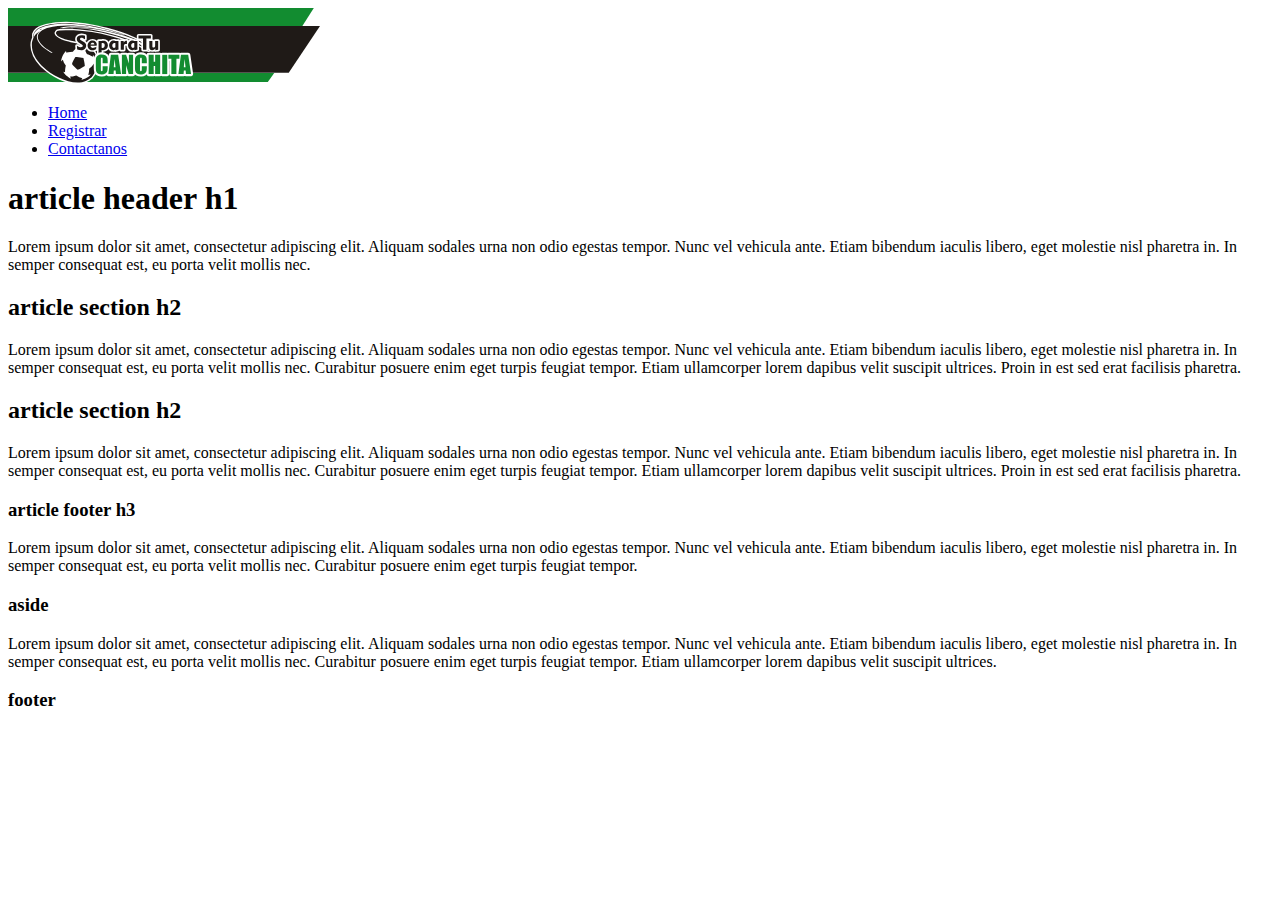
==== index.html @ d815b253 "logo y algo mas" ====
<!doctype html>
<html  lang="es">
    <head>
        <meta charset="utf-8">
        <title>SeparaTuCanchita</title>
        <meta name="description" content="Web para que reservar una cancha de futbol">
        <meta name="viewport" content="width=device-width, initial-scale=1">

        <link rel="stylesheet" href="css/normalize.min.css">
        <link rel="stylesheet" href="css/estilos.css">

        <script src="js/vendor/modernizr-2.8.3-respond-1.4.2.min.js"></script>
        <scrip src="js/main.js"></scrip>
    </head>
    <body>

        <div class="header-container">
            <header class="wrapper">
               <img src="img/logo.svg" alt="logo">
                <nav>
                    <ul>
                        <li><a href="#">Home</a></li>
                        <li><a href="#">Registrar</a></li>
                        <li><a href="#">Contactanos</a></li>
                    </ul>
                </nav>
            </header>
        </div>

        <div class="main-container">
            <div class="main-wrapper ">

                <article>
                    <header>
                        <h1>article header h1</h1>
                        <p>Lorem ipsum dolor sit amet, consectetur adipiscing elit. Aliquam sodales urna non odio egestas tempor. Nunc vel vehicula ante. Etiam bibendum iaculis libero, eget molestie nisl pharetra in. In semper consequat est, eu porta velit mollis nec.</p>
                    </header>
                    <section>
                        <h2>article section h2</h2>
                        <p>Lorem ipsum dolor sit amet, consectetur adipiscing elit. Aliquam sodales urna non odio egestas tempor. Nunc vel vehicula ante. Etiam bibendum iaculis libero, eget molestie nisl pharetra in. In semper consequat est, eu porta velit mollis nec. Curabitur posuere enim eget turpis feugiat tempor. Etiam ullamcorper lorem dapibus velit suscipit ultrices. Proin in est sed erat facilisis pharetra.</p>
                    </section>
                    <section>
                        <h2>article section h2</h2>
                        <p>Lorem ipsum dolor sit amet, consectetur adipiscing elit. Aliquam sodales urna non odio egestas tempor. Nunc vel vehicula ante. Etiam bibendum iaculis libero, eget molestie nisl pharetra in. In semper consequat est, eu porta velit mollis nec. Curabitur posuere enim eget turpis feugiat tempor. Etiam ullamcorper lorem dapibus velit suscipit ultrices. Proin in est sed erat facilisis pharetra.</p>
                    </section>
                    <footer>
                        <h3>article footer h3</h3>
                        <p>Lorem ipsum dolor sit amet, consectetur adipiscing elit. Aliquam sodales urna non odio egestas tempor. Nunc vel vehicula ante. Etiam bibendum iaculis libero, eget molestie nisl pharetra in. In semper consequat est, eu porta velit mollis nec. Curabitur posuere enim eget turpis feugiat tempor.</p>
                    </footer>
                </article>

                <aside>
                    <h3>aside</h3>
                    <p>Lorem ipsum dolor sit amet, consectetur adipiscing elit. Aliquam sodales urna non odio egestas tempor. Nunc vel vehicula ante. Etiam bibendum iaculis libero, eget molestie nisl pharetra in. In semper consequat est, eu porta velit mollis nec. Curabitur posuere enim eget turpis feugiat tempor. Etiam ullamcorper lorem dapibus velit suscipit ultrices.</p>
                </aside>

            </div> <!-- #main -->
        </div> <!-- #main-container -->

        <div class="footer-container">
            <footer class="wrapper">
                <h3>footer</h3>
            </footer>
        </div>

        <script src="//ajax.googleapis.com/ajax/libs/jquery/1.11.2/jquery.min.js"></script>
        <script>window.jQuery || document.write('<script src="js/vendor/jquery-1.11.2.min.js"><\/script>')</script>

        <script src="js/main.js"></script>
    </body>
</html>
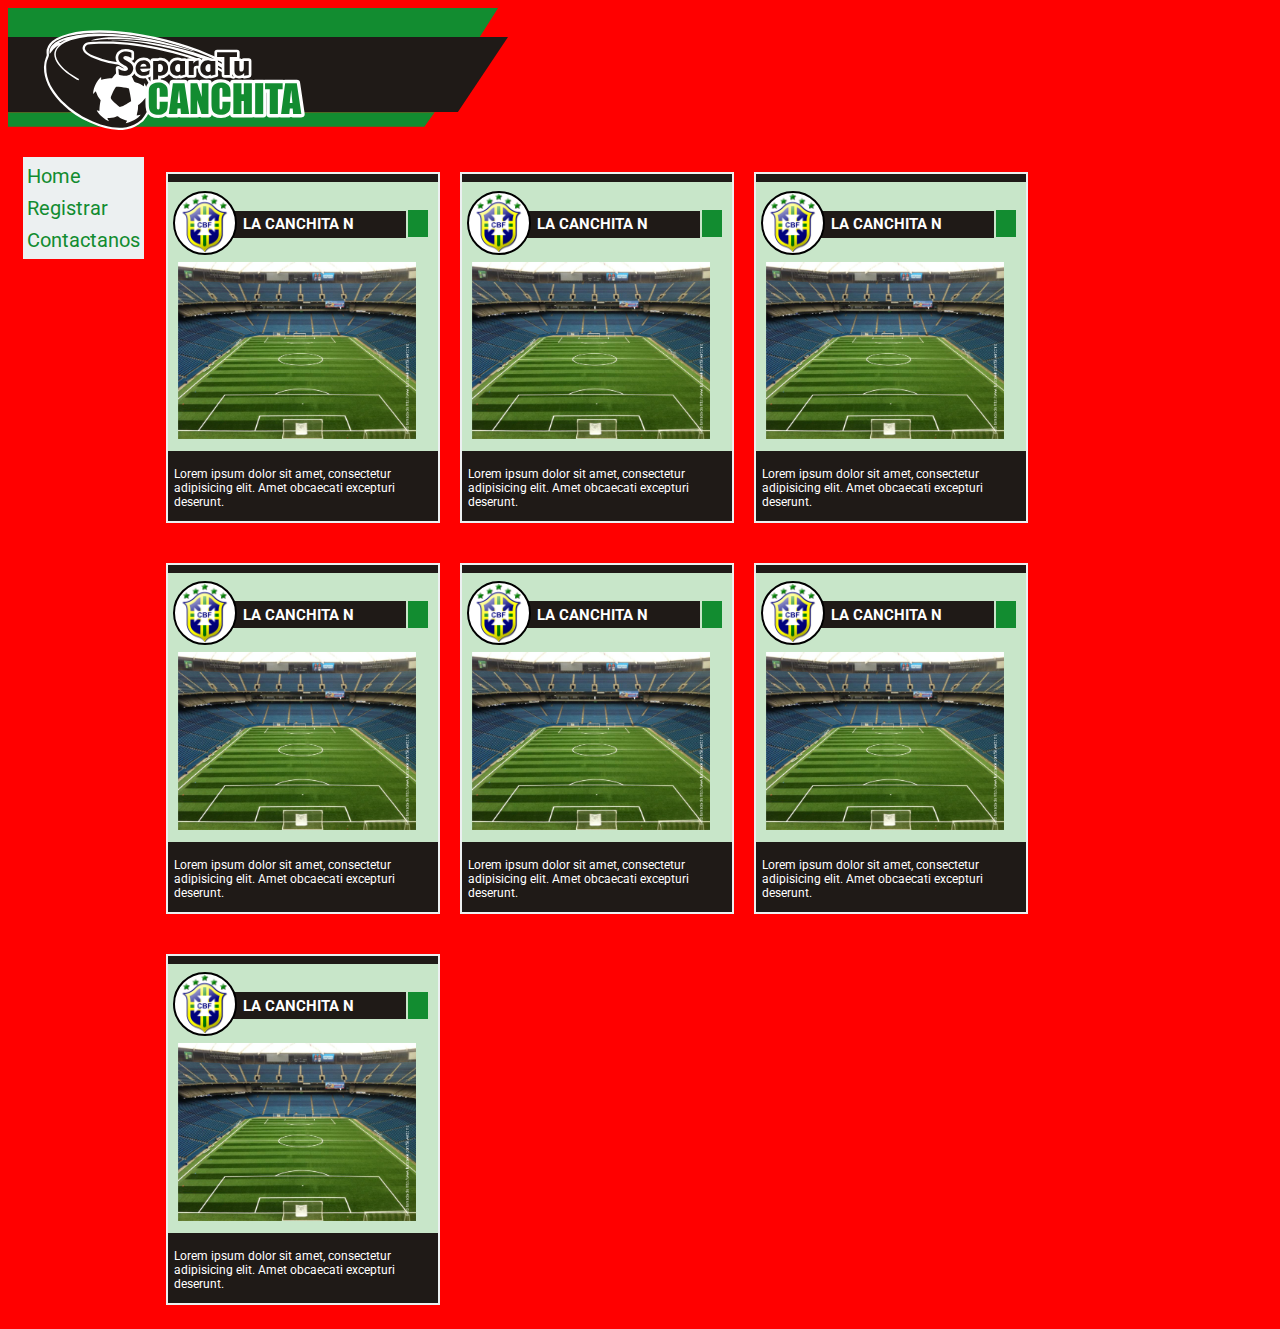
==== commit 1a221aac: "casi terminando" ====
--- a/index.html
+++ b/index.html
@@ -11,57 +11,155 @@
 
         <script src="js/vendor/modernizr-2.8.3-respond-1.4.2.min.js"></script>
         <scrip src="js/main.js"></scrip>
+        <style>body{overflow-y: scroll; overflow-x: hidden;}</style>
     </head>
     <body>
-
         <div class="header-container">
             <header class="wrapper">
-               <img src="img/logo.svg" alt="logo">
+                <img src="img/logo.svg" alt="logo">
                 <nav>
+                    <div id="lista">
                     <ul>
-                        <li><a href="#">Home</a></li>
-                        <li><a href="#">Registrar</a></li>
+                        <li><a id="Home" href="index.html">Home</a></li>
+                        <li><a id="Registrar" href="#">Registrar</a></li>
                         <li><a href="#">Contactanos</a></li>
                     </ul>
+                    </div>
                 </nav>
             </header>
         </div>
 
+        <div id="grande">
         <div class="main-container">
-            <div class="main-wrapper ">
-
+            <div class="main ">
                 <article>
-                    <header>
-                        <h1>article header h1</h1>
-                        <p>Lorem ipsum dolor sit amet, consectetur adipiscing elit. Aliquam sodales urna non odio egestas tempor. Nunc vel vehicula ante. Etiam bibendum iaculis libero, eget molestie nisl pharetra in. In semper consequat est, eu porta velit mollis nec.</p>
-                    </header>
                     <section>
-                        <h2>article section h2</h2>
-                        <p>Lorem ipsum dolor sit amet, consectetur adipiscing elit. Aliquam sodales urna non odio egestas tempor. Nunc vel vehicula ante. Etiam bibendum iaculis libero, eget molestie nisl pharetra in. In semper consequat est, eu porta velit mollis nec. Curabitur posuere enim eget turpis feugiat tempor. Etiam ullamcorper lorem dapibus velit suscipit ultrices. Proin in est sed erat facilisis pharetra.</p>
+                        <div id="logocancha">
+                            <img src="img/cancha.png" alt="">
+                        </div>
+                        <h2><a href="pagecancha.html">LA CANCHITA N</a></h2>
+                        <div id="cuadrado"></div>
+                        <div id="estadio">
+                            <a href="pagecancha.html"><img src="img/estadio.png" alt=""></a>
+                        </div>                
                     </section>
-                    <section>
-                        <h2>article section h2</h2>
-                        <p>Lorem ipsum dolor sit amet, consectetur adipiscing elit. Aliquam sodales urna non odio egestas tempor. Nunc vel vehicula ante. Etiam bibendum iaculis libero, eget molestie nisl pharetra in. In semper consequat est, eu porta velit mollis nec. Curabitur posuere enim eget turpis feugiat tempor. Etiam ullamcorper lorem dapibus velit suscipit ultrices. Proin in est sed erat facilisis pharetra.</p>
-                    </section>
-                    <footer>
-                        <h3>article footer h3</h3>
-                        <p>Lorem ipsum dolor sit amet, consectetur adipiscing elit. Aliquam sodales urna non odio egestas tempor. Nunc vel vehicula ante. Etiam bibendum iaculis libero, eget molestie nisl pharetra in. In semper consequat est, eu porta velit mollis nec. Curabitur posuere enim eget turpis feugiat tempor.</p>
-                    </footer>
                 </article>
 
-                <aside>
-                    <h3>aside</h3>
-                    <p>Lorem ipsum dolor sit amet, consectetur adipiscing elit. Aliquam sodales urna non odio egestas tempor. Nunc vel vehicula ante. Etiam bibendum iaculis libero, eget molestie nisl pharetra in. In semper consequat est, eu porta velit mollis nec. Curabitur posuere enim eget turpis feugiat tempor. Etiam ullamcorper lorem dapibus velit suscipit ultrices.</p>
-                </aside>
+            </div> <!-- #main -->
+                <p>Lorem ipsum dolor sit amet, consectetur adipisicing elit. Amet obcaecati excepturi deserunt.</p>  
+        </div> <!-- #main-container -->
+        <div class="main-container">
+            <div class="main ">
+                <article>
+                    <section>
+                        <div id="logocancha">
+                            <img src="img/cancha.png" alt="">
+                        </div>
+                        <h2><a href="pagecancha.html">LA CANCHITA N</a></h2>
+                        <div id="cuadrado"></div>
+                        <div id="estadio">
+                            <a href="pagecancha.html"><img src="img/estadio.png" alt=""></a>
+                        </div>                
+                    </section>
+                </article>
 
             </div> <!-- #main -->
+                <p>Lorem ipsum dolor sit amet, consectetur adipisicing elit. Amet obcaecati excepturi deserunt.</p>  
+        </div> <!-- #main-container -->
+        <div class="main-container">
+            <div class="main ">
+                <article>
+                    <section>
+                        <div id="logocancha">
+                            <img src="img/cancha.png" alt="">
+                        </div>
+                        <h2><a href="pagecancha.html">LA CANCHITA N</a></h2>
+                        <div id="cuadrado"></div>
+                        <div id="estadio">
+                            <a href="pagecancha.html"><img src="img/estadio.png" alt=""></a>
+                        </div>                
+                    </section>
+                </article>
+
+            </div> <!-- #main -->
+                <p>Lorem ipsum dolor sit amet, consectetur adipisicing elit. Amet obcaecati excepturi deserunt.</p>  
+        </div> <!-- #main-container -->
+        <div class="main-container">
+            <div class="main ">
+                <article>
+                    <section>
+                        <div id="logocancha">
+                            <img src="img/cancha.png" alt="">
+                        </div>
+                        <h2><a href="pagecancha.html">LA CANCHITA N</a></h2>
+                        <div id="cuadrado"></div>
+                        <div id="estadio">
+                            <a href="pagecancha.html"><img src="img/estadio.png" alt=""></a>
+                        </div>                
+                    </section>
+                </article>
+
+            </div> <!-- #main -->
+                <p>Lorem ipsum dolor sit amet, consectetur adipisicing elit. Amet obcaecati excepturi deserunt.</p>  
         </div> <!-- #main-container -->
 
-        <div class="footer-container">
-            <footer class="wrapper">
-                <h3>footer</h3>
-            </footer>
-        </div>
+        <div class="main-container">
+            <div class="main ">
+                <article>
+                    <section>
+                        <div id="logocancha">
+                            <img src="img/cancha.png" alt="">
+                        </div>
+                        <h2><a href="pagecancha.html">LA CANCHITA N</a></h2>
+                        <div id="cuadrado"></div>
+                        <div id="estadio">
+                            <a href="pagecancha.html"><img src="img/estadio.png" alt=""></a>
+                        </div>                
+                    </section>
+                </article>
+
+            </div> <!-- #main -->
+                <p>Lorem ipsum dolor sit amet, consectetur adipisicing elit. Amet obcaecati excepturi deserunt.</p>  
+        </div> <!-- #main-container -->
+        <div class="main-container">
+            <div class="main ">
+                <article>
+                    <section>
+                        <div id="logocancha">
+                            <img src="img/cancha.png" alt="">
+                        </div>
+                        <h2><a href="pagecancha.html">LA CANCHITA N</a></h2>
+                        <div id="cuadrado"></div>
+                        <div id="estadio">
+                            <a href="pagecancha.html"><img src="img/estadio.png" alt=""></a>
+                        </div>                
+                    </section>
+                </article>
+
+            </div> <!-- #main -->
+                <p>Lorem ipsum dolor sit amet, consectetur adipisicing elit. Amet obcaecati excepturi deserunt.</p>  
+        </div> <!-- #main-container -->
+        <div class="main-container">
+            <div class="main ">
+                <article>
+                    <section>
+                        <div id="logocancha">
+                            <img src="img/cancha.png" alt="">
+                        </div>
+                        <h2><a href="pagecancha.html">LA CANCHITA N</a></h2>
+                        <div id="cuadrado"></div>
+                        <div id="estadio">
+                            <a href="pagecancha.html"><img src="img/estadio.png" alt=""></a>
+                        </div>                
+                    </section>
+                </article>
+
+            </div> <!-- #main -->
+                <p>Lorem ipsum dolor sit amet, consectetur adipisicing elit. Amet obcaecati excepturi deserunt.</p>  
+        </div> <!-- #main-container -->
+
+    
+        </div> <!-- #grande -->
 
         <script src="//ajax.googleapis.com/ajax/libs/jquery/1.11.2/jquery.min.js"></script>
         <script>window.jQuery || document.write('<script src="js/vendor/jquery-1.11.2.min.js"><\/script>')</script>
--- a/css/estilos.css
+++ b/css/estilos.css
@@ -0,0 +1,211 @@
+@import url("https://fonts.googleapis.com/css?family=Roboto:400,700");
+body {
+  background-color: #ecf0f1;
+  font-family: 'Roboto', sans-serif;
+}
+.header-container {
+  margin-top: 1.5em;
+}
+.header-container .wrapper nav ul li {
+  margin-top: 0.5em;
+  display: inline-block;
+}
+.header-container .wrapper nav ul li a {
+  text-decoration: none;
+  color: #ecf0f1;
+  background-color: #128c30;
+  padding: 0.35em 0.6em 0.35em 0.6em;
+  font-size: 17px;
+  margin-left: -10px;
+}
+.header-container .wrapper nav ul li a:hover {
+  color: #128c30;
+  background-color: #ecf0f1;
+}
+.main-container {
+  background-color: #1f1a17;
+  margin: 1.5em 12% 1em 8%;
+  width: 270px;
+  border: 2px solid #ecf0f1;
+}
+.main-container .main {
+  background-color: #c8e6c9;
+  border: 2px solid none;
+  padding: 1em 2em 0.5em 0;
+  margin: 0.5em 0 1em 0;
+}
+#logocancha img {
+  margin-top: -20px;
+  margin-left: 5px;
+  background-color: #fff;
+  border: 2px solid #000;
+  width: 60px;
+  border-radius: 50%;
+  position: absolute;
+}
+h2 {
+  background-color: #1f1a17;
+  color: #fff;
+  font-size: 15px;
+  margin-left: 60px;
+  padding: 0.3em 0.2em 0.3em 0.7em;
+}
+#cuadrado {
+  background-color: #128c30;
+  margin-left: 220px;
+  margin-top: -40px;
+  width: 20px;
+  height: 27px;
+  position: absolute;
+}
+#estadio {
+  width: 270px;
+  margin-top: 1.5em;
+}
+#estadio img {
+  width: 250px;
+  margin-left: 10px;
+}
+p {
+  margin-left: 0.5em;
+  font-size: 12px;
+  color: #fff;
+}
+section h2 a {
+  text-decoration: none;
+  color: #fff;
+}
+@media screen and (min-width: 350px) {
+  .header-container .wrapper nav {
+    margin-left: 17px;
+  }
+  .main-container {
+    margin-left: 40px;
+  }
+}
+@media screen and (min-width: 475px) {
+  .header-container .wrapper img {
+    width: 400px;
+  }
+  .header-container .wrapper nav {
+    margin-left: 10px;
+  }
+  .header-container .wrapper nav ul li a {
+    background-color: #128c30;
+    font-size: 20px;
+    padding: 0.35em 1em 0.35em 0.6em;
+    margin: 0 0.3em 0 0.3em;
+  }
+  .main-container {
+    margin-left: 55px;
+    width: 375px;
+  }
+  .main-container .main article section h2 a {
+    padding: 0em 0.2em 0.3em 2em;
+  }
+  .main-container .main article section #cuadrado {
+    margin-left: 340px;
+    margin-top: -39px;
+  }
+  .main-container .main article section #estadio a img {
+    width: 350px;
+  }
+}
+@media screen and (min-width: 540px) {
+  .header-container .wrapper nav {
+    margin-left: 70px;
+  }
+  .main-container {
+    margin-left: 115px;
+  }
+}
+@media screen and (min-width: 700px) {
+  .header-container .wrapper img {
+    width: 400px;
+  }
+  .header-container .wrapper nav {
+    margin-left: 0px;
+    width: 100%;
+    margin-top: 30px;
+  }
+  .header-container .wrapper nav #lista {
+    width: 100%;
+    margin-left: 10%;
+  }
+  .header-container .wrapper nav ul li a {
+    background-color: #128c30;
+    font-size: 20px;
+    padding: 0.35em 2.2em 0.35em 2.2em;
+    margin-left: 15px;
+  }
+  .main-container {
+    margin-left: 60px;
+    width: 35%;
+    vertical-align: top;
+    display: inline-block;
+    margin-right: 0px;
+  }
+  .main-container .main article section h2 a {
+    padding: 0em 0.2em 0.3em 0.3em;
+  }
+  .main-container .main article section #cuadrado {
+    margin-left: 30%;
+    margin-top: -40px;
+  }
+  .main-container .main article section #estadio {
+    width: 100%;
+  }
+  .main-container .main article section #estadio a img {
+    width: 100%;
+  }
+}
+@media screen and (min-width: 1024px) {
+  .header-container {
+    margin-top: 0;
+  }
+  .header-container .wrapper img {
+    width: 500px;
+  }
+  .header-container .wrapper nav ul li {
+    display: block;
+  }
+  .header-container .wrapper nav #lista {
+    margin: 0;
+    width: 125px;
+    z-index: 3;
+    margin-right: 200px;
+  }
+  .header-container .wrapper nav ul li a {
+    padding: 0.35em 0.2em 0.35em 0.2em;
+    margin-left: -30%;
+  }
+  .header-container .wrapper nav ul li #Home {
+    padding-right: 63px;
+  }
+  .header-container .wrapper nav ul li #Registrar {
+    padding-right: 36px;
+  }
+  .header-container .wrapper nav ul li a {
+    color: #128c30;
+    background-color: #ecf0f1;
+  }
+  .header-container .wrapper nav ul li a:hover {
+    color: #ecf0f1;
+    background-color: #128c30;
+  }
+  #grande {
+    margin-top: -120px;
+    margin-left: 150px;
+    width: 90%;
+  }
+  .main-container {
+    background-color: #1f1a17;
+    margin: 1.5em 0.5em 1em 0.5em;
+    width: 270px;
+    border: 2px solid #ecf0f1;
+  }
+  .main-container .main article section #cuadrado {
+    margin-left: 240px;
+    margin-top: -40px;
+  }
+}
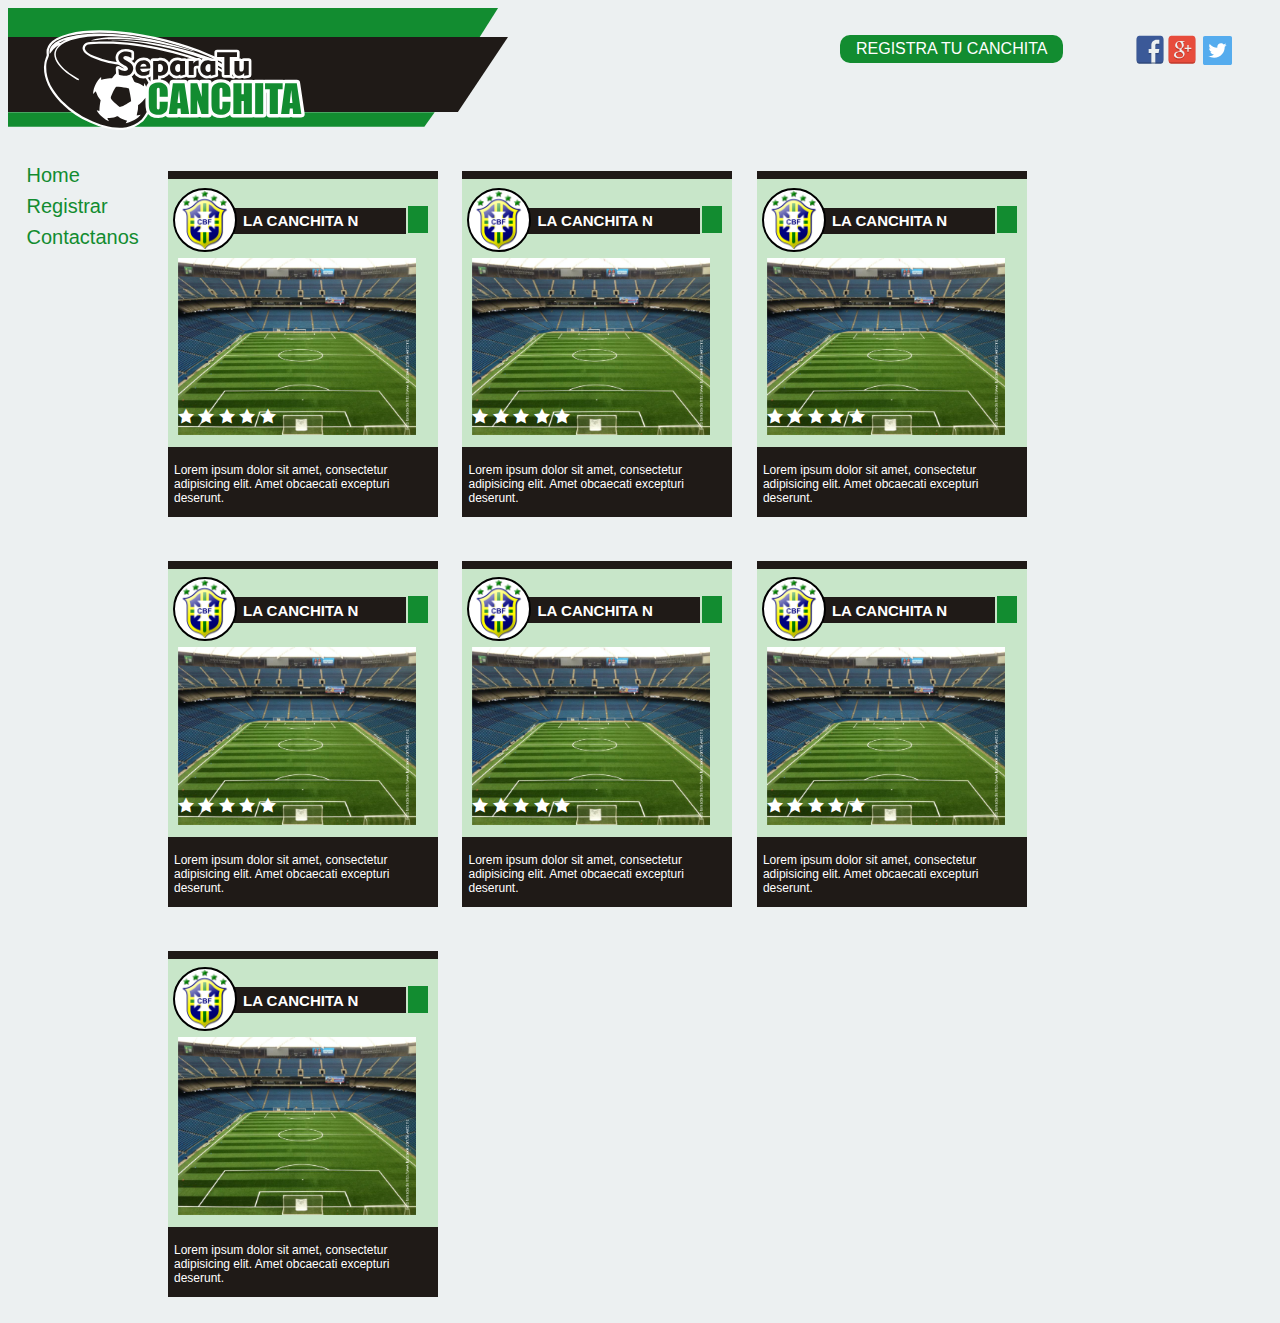
==== commit 32472d03: "ya por terminar" ====
--- a/index.html
+++ b/index.html
@@ -37,96 +37,138 @@
                         <div id="logocancha">
                             <img src="img/cancha.png" alt="">
                         </div>
-                        <h2><a href="pagecancha.html">LA CANCHITA N</a></h2>
-                        <div id="cuadrado"></div>
-                        <div id="estadio">
-                            <a href="pagecancha.html"><img src="img/estadio.png" alt=""></a>
-                        </div>                
-                    </section>
-                </article>
-
-            </div> <!-- #main -->
-                <p>Lorem ipsum dolor sit amet, consectetur adipisicing elit. Amet obcaecati excepturi deserunt.</p>  
-        </div> <!-- #main-container -->
-        <div class="main-container">
-            <div class="main ">
-                <article>
-                    <section>
-                        <div id="logocancha">
-                            <img src="img/cancha.png" alt="">
-                        </div>
-                        <h2><a href="pagecancha.html">LA CANCHITA N</a></h2>
-                        <div id="cuadrado"></div>
-                        <div id="estadio">
-                            <a href="pagecancha.html"><img src="img/estadio.png" alt=""></a>
-                        </div>                
-                    </section>
-                </article>
-
-            </div> <!-- #main -->
-                <p>Lorem ipsum dolor sit amet, consectetur adipisicing elit. Amet obcaecati excepturi deserunt.</p>  
-        </div> <!-- #main-container -->
-        <div class="main-container">
-            <div class="main ">
-                <article>
-                    <section>
-                        <div id="logocancha">
-                            <img src="img/cancha.png" alt="">
-                        </div>
-                        <h2><a href="pagecancha.html">LA CANCHITA N</a></h2>
-                        <div id="cuadrado"></div>
-                        <div id="estadio">
-                            <a href="pagecancha.html"><img src="img/estadio.png" alt=""></a>
-                        </div>                
-                    </section>
-                </article>
-
-            </div> <!-- #main -->
-                <p>Lorem ipsum dolor sit amet, consectetur adipisicing elit. Amet obcaecati excepturi deserunt.</p>  
-        </div> <!-- #main-container -->
-        <div class="main-container">
-            <div class="main ">
-                <article>
-                    <section>
-                        <div id="logocancha">
-                            <img src="img/cancha.png" alt="">
-                        </div>
-                        <h2><a href="pagecancha.html">LA CANCHITA N</a></h2>
-                        <div id="cuadrado"></div>
-                        <div id="estadio">
-                            <a href="pagecancha.html"><img src="img/estadio.png" alt=""></a>
-                        </div>                
-                    </section>
-                </article>
-
-            </div> <!-- #main -->
-                <p>Lorem ipsum dolor sit amet, consectetur adipisicing elit. Amet obcaecati excepturi deserunt.</p>  
-        </div> <!-- #main-container -->
-
-        <div class="main-container">
-            <div class="main ">
-                <article>
-                    <section>
-                        <div id="logocancha">
-                            <img src="img/cancha.png" alt="">
-                        </div>
-                        <h2><a href="pagecancha.html">LA CANCHITA N</a></h2>
-                        <div id="cuadrado"></div>
-                        <div id="estadio">
-                            <a href="pagecancha.html"><img src="img/estadio.png" alt=""></a>
-                        </div>                
-                    </section>
-                </article>
-
-            </div> <!-- #main -->
-                <p>Lorem ipsum dolor sit amet, consectetur adipisicing elit. Amet obcaecati excepturi deserunt.</p>  
-        </div> <!-- #main-container -->
-        <div class="main-container">
-            <div class="main ">
-                <article>
-                    <section>
-                        <div id="logocancha">
-                            <img src="img/cancha.png" alt="">
+                        <div id="estrellas">
+                            <a class="estrellita" href="#"></a>
+                            <a class="estrellita" href="#"></a>
+                            <a class="estrellita" href="#"></a>
+                            <a class="estrellita" href="#"></a>
+                            <a class="estrellita" href="#"></a>
+                        </div>
+                        <h2><a href="pagecancha.html">LA CANCHITA N</a></h2>
+                        <div id="cuadrado"></div>
+                        <div id="estadio">
+                            <a href="pagecancha.html"><img src="img/estadio.png" alt=""></a>
+                        </div>                
+                    </section>
+                </article>
+
+            </div> <!-- #main -->
+                <p>Lorem ipsum dolor sit amet, consectetur adipisicing elit. Amet obcaecati excepturi deserunt.</p>  
+        </div> <!-- #main-container -->
+        <div class="main-container">
+            <div class="main ">
+                <article>
+                    <section>
+                        <div id="logocancha">
+                            <img src="img/cancha.png" alt="">
+                        </div>
+                        <div id="estrellas">
+                            <a class="estrellita" href="#"></a>
+                            <a class="estrellita" href="#"></a>
+                            <a class="estrellita" href="#"></a>
+                            <a class="estrellita" href="#"></a>
+                            <a class="estrellita" href="#"></a>
+                        </div>
+                        <h2><a href="pagecancha.html">LA CANCHITA N</a></h2>
+                        <div id="cuadrado"></div>
+                        <div id="estadio">
+                            <a href="pagecancha.html"><img src="img/estadio.png" alt=""></a>
+                        </div>                
+                    </section>
+                </article>
+
+            </div> <!-- #main -->
+                <p>Lorem ipsum dolor sit amet, consectetur adipisicing elit. Amet obcaecati excepturi deserunt.</p>  
+        </div> <!-- #main-container -->
+        <div class="main-container">
+            <div class="main ">
+                <article>
+                    <section>
+                        <div id="logocancha">
+                            <img src="img/cancha.png" alt="">
+                        </div>
+                        <div id="estrellas">
+                            <a class="estrellita" href="#"></a>
+                            <a class="estrellita" href="#"></a>
+                            <a class="estrellita" href="#"></a>
+                            <a class="estrellita" href="#"></a>
+                            <a class="estrellita" href="#"></a>
+                        </div>
+                        <h2><a href="pagecancha.html">LA CANCHITA N</a></h2>
+                        <div id="cuadrado"></div>
+                        <div id="estadio">
+                            <a href="pagecancha.html"><img src="img/estadio.png" alt=""></a>
+                        </div>                
+                    </section>
+                </article>
+
+            </div> <!-- #main -->
+                <p>Lorem ipsum dolor sit amet, consectetur adipisicing elit. Amet obcaecati excepturi deserunt.</p>  
+        </div> <!-- #main-container -->
+        <div class="main-container">
+            <div class="main ">
+                <article>
+                    <section>
+                        <div id="logocancha">
+                            <img src="img/cancha.png" alt="">
+                        </div>
+                        <div id="estrellas">
+                            <a class="estrellita" href="#"></a>
+                            <a class="estrellita" href="#"></a>
+                            <a class="estrellita" href="#"></a>
+                            <a class="estrellita" href="#"></a>
+                            <a class="estrellita" href="#"></a>
+                        </div>
+                        <h2><a href="pagecancha.html">LA CANCHITA N</a></h2>
+                        <div id="cuadrado"></div>
+                        <div id="estadio">
+                            <a href="pagecancha.html"><img src="img/estadio.png" alt=""></a>
+                        </div>                
+                    </section>
+                </article>
+
+            </div> <!-- #main -->
+                <p>Lorem ipsum dolor sit amet, consectetur adipisicing elit. Amet obcaecati excepturi deserunt.</p>  
+        </div> <!-- #main-container -->
+
+        <div class="main-container">
+            <div class="main ">
+                <article>
+                    <section>
+                        <div id="logocancha">
+                            <img src="img/cancha.png" alt="">
+                        </div>
+                        <div id="estrellas">
+                            <a class="estrellita" href="#"></a>
+                            <a class="estrellita" href="#"></a>
+                            <a class="estrellita" href="#"></a>
+                            <a class="estrellita" href="#"></a>
+                            <a class="estrellita" href="#"></a>
+                        </div>
+                        <h2><a href="pagecancha.html">LA CANCHITA N</a></h2>
+                        <div id="cuadrado"></div>
+                        <div id="estadio">
+                            <a href="pagecancha.html"><img src="img/estadio.png" alt=""></a>
+                        </div>                
+                    </section>
+                </article>
+
+            </div> <!-- #main -->
+                <p>Lorem ipsum dolor sit amet, consectetur adipisicing elit. Amet obcaecati excepturi deserunt.</p>  
+        </div> <!-- #main-container -->
+        <div class="main-container">
+            <div class="main ">
+                <article>
+                    <section>
+                        <div id="logocancha">
+                            <img src="img/cancha.png" alt="">
+                        </div>
+                        <div id="estrellas">
+                            <a class="estrellita" href="#"></a>
+                            <a class="estrellita" href="#"></a>
+                            <a class="estrellita" href="#"></a>
+                            <a class="estrellita" href="#"></a>
+                            <a class="estrellita" href="#"></a>
                         </div>
                         <h2><a href="pagecancha.html">LA CANCHITA N</a></h2>
                         <div id="cuadrado"></div>
--- a/css/estilos.css
+++ b/css/estilos.css
@@ -1,3 +1,10 @@
+@font-face {
+  font-family: 'icomoon';
+  src: url("../fonts/icomoon.eot");
+  src: url("../fonts/icomoon.eot?eizt22#iefix") format('embedded-opentype'), url("../fonts/icomoon.ttf") format('truetype'), url("../fonts/icomoon.woff") format('woff'), url("../fonts/icomoon.svg?eizt22#icomoon") format('svg');
+  font-weight: normal;
+  font-style: normal;
+}
 @import url("https://fonts.googleapis.com/css?family=Roboto:400,700");
 body {
   background-color: #ecf0f1;
@@ -33,6 +40,22 @@
   border: 2px solid none;
   padding: 1em 2em 0.5em 0;
   margin: 0.5em 0 1em 0;
+}
+#estrellas {
+  margin-top: 200px;
+  margin-left: 10px;
+  position: absolute;
+}
+#estrellas a {
+  text-decoration: none;
+  color: #fff;
+}
+#estrellas a:hover {
+  color: #ff0;
+}
+.estrellita:before {
+  font-family: 'icomoon' !important;
+  content: "\e900";
 }
 #logocancha img {
   margin-top: -20px;
@@ -93,8 +116,8 @@
   .header-container .wrapper nav ul li a {
     background-color: #128c30;
     font-size: 20px;
-    padding: 0.35em 1em 0.35em 0.6em;
-    margin: 0 0.3em 0 0.3em;
+    padding: 0.35em 1em 0.35em 1em;
+    margin: 0;
   }
   .main-container {
     margin-left: 55px;
@@ -118,6 +141,10 @@
   .main-container {
     margin-left: 115px;
   }
+  .header-container .wrapper nav ul li a {
+    padding: 0.35em 1em 0.35em 1em;
+    margin: 0;
+  }
 }
 @media screen and (min-width: 700px) {
   .header-container .wrapper img {
@@ -135,8 +162,9 @@
   .header-container .wrapper nav ul li a {
     background-color: #128c30;
     font-size: 20px;
-    padding: 0.35em 2.2em 0.35em 2.2em;
-    margin-left: 15px;
+    padding: 0.35em 2em 0.35em 2em;
+    margin: 0;
+    margin-bottom: 50px;
   }
   .main-container {
     margin-left: 60px;
@@ -163,6 +191,27 @@
   .header-container {
     margin-top: 0;
   }
+  #botonregis a {
+    background-color: #128c30;
+    padding: 0.3em 1em 0.3em 1em;
+    border-radius: 10px;
+    position: absolute;
+    color: #fff;
+    text-decoration: none;
+    margin-left: 65%;
+    margin-top: -230px;
+  }
+  #social {
+    margin-left: 88%;
+    position: absolute;
+    margin-top: -232px;
+  }
+  #social img {
+    width: 32px;
+  }
+  #social #tw {
+    width: 29px;
+  }
   .header-container .wrapper img {
     width: 500px;
   }
